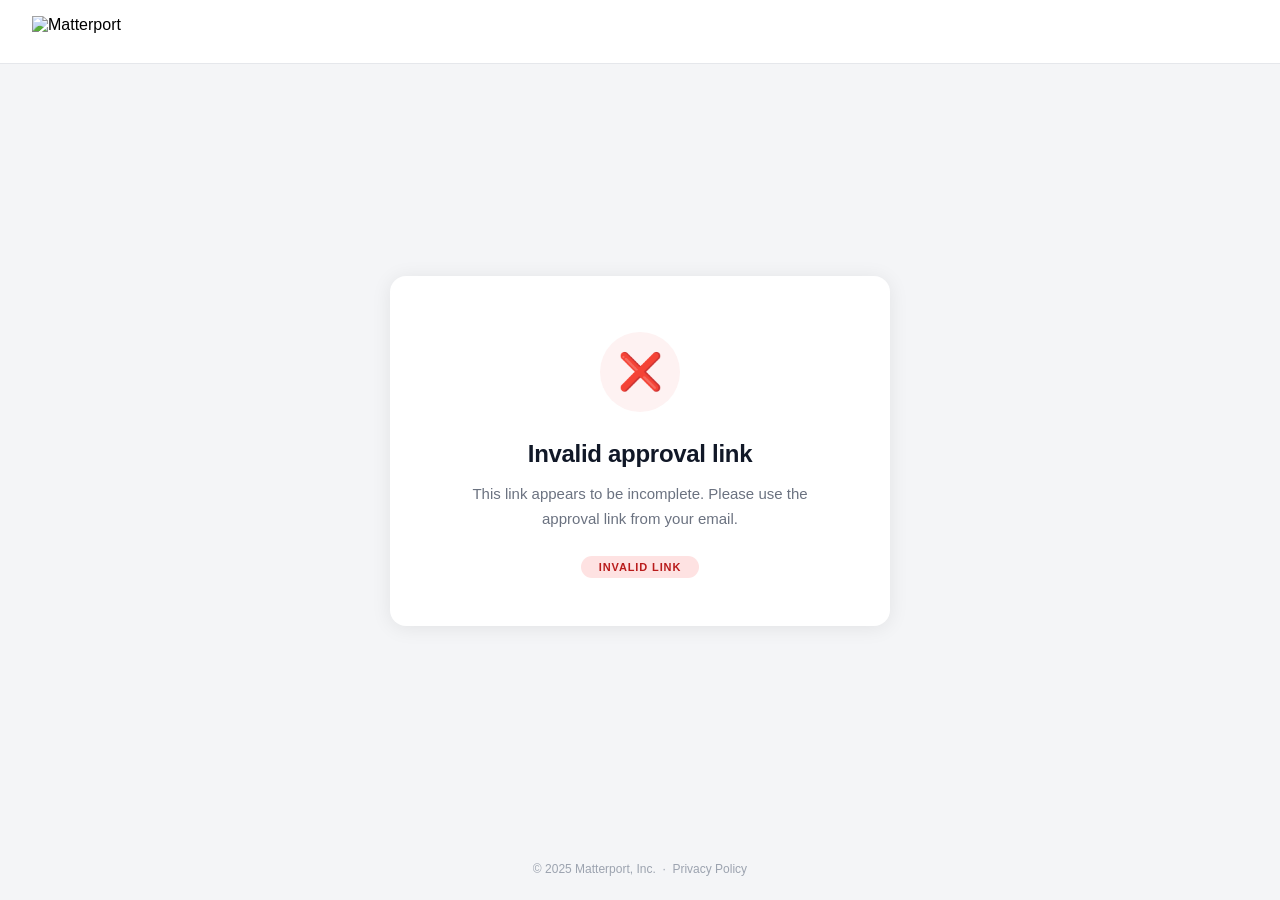
==== index.html @ c85f67c3 "Add files via upload" ====
<!DOCTYPE html>
<html lang="en">
<head>
  <meta charset="UTF-8" />
  <meta name="viewport" content="width=device-width, initial-scale=1.0" />
  <title>Order Approval | Matterport</title>
  <style>
    *, *::before, *::after { box-sizing: border-box; margin: 0; padding: 0; }

    body {
      font-family: -apple-system, BlinkMacSystemFont, "Segoe UI", Roboto,
                   Helvetica, Arial, sans-serif;
      background: #f4f5f7;
      min-height: 100vh;
      display: flex;
      flex-direction: column;
      align-items: center;
      justify-content: center;
    }

    /* ── Header ─────────────────────────────────────────── */
    header {
      position: fixed;
      top: 0; left: 0; right: 0;
      height: 64px;
      background: #ffffff;
      border-bottom: 1px solid #e5e7eb;
      display: flex;
      align-items: center;
      padding: 0 32px;
      z-index: 10;
    }
    header img { height: 32px; width: auto; }

    /* ── Main ────────────────────────────────────────────── */
    main {
      margin-top: 64px;
      flex: 1;
      display: flex;
      align-items: center;
      justify-content: center;
      padding: 32px 16px;
      width: 100%;
    }

    /* ── Card ────────────────────────────────────────────── */
    .card {
      background: #ffffff;
      border-radius: 16px;
      box-shadow: 0 2px 20px rgba(0,0,0,0.08);
      padding: 56px 48px 48px;
      max-width: 500px;
      width: 100%;
      text-align: center;
    }

    .icon-wrap {
      width: 80px; height: 80px;
      border-radius: 50%;
      margin: 0 auto 28px;
      display: flex; align-items: center; justify-content: center;
      font-size: 32px;
    }
    .icon-wrap.loading {
      background: #fff0f3;
      animation: pulse 1.4s ease-in-out infinite;
    }
    .icon-wrap.success { background: transparent; }
    .icon-wrap.error   { background: #fef2f2; }

    .icon-wrap svg {
      width: 64px;
      height: auto;
    }

    @keyframes pulse {
      0%, 100% { opacity: 1; transform: scale(1); }
      50%       { opacity: 0.4; transform: scale(0.92); }
    }

    h1 {
      font-size: 24px;
      font-weight: 700;
      color: #111827;
      margin-bottom: 14px;
      letter-spacing: -0.3px;
    }
    p {
      font-size: 15px;
      color: #6b7280;
      line-height: 1.65;
      max-width: 360px;
      margin: 0 auto;
    }

    .pill {
      display: inline-block;
      margin-top: 24px;
      padding: 5px 18px;
      border-radius: 999px;
      font-size: 11px;
      font-weight: 700;
      letter-spacing: 0.08em;
      text-transform: uppercase;
    }
    .pill.loading   { background: #fff0f3; color: #FF3158; }
    .pill.success   { background: #dcfce7; color: #15803d; }
    .pill.cancelled { background: #fee2e2; color: #b91c1c; }
    .pill.error     { background: #fee2e2; color: #b91c1c; }

    /* ── Footer ──────────────────────────────────────────── */
    footer {
      font-size: 12px;
      color: #9ca3af;
      padding: 24px;
      text-align: center;
    }
    footer a { color: #9ca3af; text-decoration: none; }
    footer a:hover { color: #FF3158; }
  </style>
</head>
<body>

  <!-- Header: full Matterport logo from their CDN -->
  <header>
    <img
      src="https://images.ctfassets.net/icnj41gkyohw/4TFgKaRydiQc25X5NqOPon/a1726d6086793c5335b73fd41a06d52c/Matterport_Logo_-_Black_%C3%82_%C3%AF__.svg"
      alt="Matterport"
    />
  </header>

  <main>
    <div class="card">
      <!-- Icon: Matterport mark used for all states; swapped via JS -->
      <div class="icon-wrap loading" id="icon">
        <!-- Matterport mark SVG (extracted from official logo) -->
        <svg viewBox="0 0 330 298" fill="none" xmlns="http://www.w3.org/2000/svg">
          <path fill-rule="evenodd" clip-rule="evenodd" d="M125.631 1.69144C127.297 0.493365 130.005 0.435882 131.696 1.56841L183.287 36.2813C184.998 37.4682 185.42 39.8109 184.239 41.5254L147.811 91.6609C146.617 93.3118 144.052 94.1932 142.057 93.6577L42.3926 66.0637C40.4231 65.4868 40.1478 63.9963 41.8056 62.7569L125.631 1.69144Z" fill="#FF3158"/>
          <path fill-rule="evenodd" clip-rule="evenodd" d="M56.0651 92.3257L92.3414 142.598C93.5316 144.241 93.5842 146.98 92.4436 148.68L35.4893 235.28C34.3244 237.005 32.8427 236.799 32.1818 234.852L0.223077 135.969C-0.417575 134.009 0.370842 131.394 1.95881 130.146L50.8174 91.6168C52.4661 90.3613 54.8091 90.6941 56.0651 92.3257Z" fill="#FF3158"/>
          <path fill-rule="evenodd" clip-rule="evenodd" d="M204.943 20.395L209.593 124.042C209.659 126.101 211.312 128.259 213.237 128.909L272.042 148.173C274.025 148.761 276.104 147.624 276.712 145.669L293.668 85.68C294.21 83.7236 293.323 81.1299 291.716 80.4814L213.862 48.9527C211.918 48.2388 209.856 49.1952 209.593 51.1989" fill="black"/>
          <path fill-rule="evenodd" clip-rule="evenodd" d="M298.411 161.371L201.598 197.844C199.69 198.553 198.135 200.797 198.135 202.836L198.135 268.561C198.135 270.667 199.787 271.538 201.815 270.525L299.816 221.362C301.787 220.358 303.388 217.887 303.388 215.661L303.388 163.753C303.388 161.594 301.804 160.467 298.411 161.371Z" fill="black"/>
          <path fill-rule="evenodd" clip-rule="evenodd" d="M193.68 294.222L129.216 213.101C127.956 211.5 125.333 210.688 123.404 211.318L64.2265 230.806C62.2319 231.452 61.9264 233.044 63.5335 234.351L176.724 323.763C178.397 325.053 181.057 325.026 182.701 323.703L194.973 313.795C196.659 312.441 196.903 309.817 195.545 307.96" fill="black"/>
        </svg>
      </div>

      <h1 id="title">Processing your approval…</h1>
      <p id="message">Please hold on while we record your response.</p>
      <span class="pill loading" id="pill">In Progress</span>
    </div>
  </main>

  <footer>
    &copy; 2025 Matterport, Inc. &nbsp;·&nbsp;
    <a href="https://matterport.com/privacy-policy" target="_blank" rel="noopener">Privacy Policy</a>
  </footer>

  <script>
    (function () {
      var WEBHOOK = "https://hooks.zapier.com/hooks/catch/10664871/4bdz3nt/";
      var params   = new URLSearchParams(window.location.search);
      var recordId = params.get("record_id") || "";
      var action   = params.get("action") || "accept"; // "accept" | "decline"

      function setUI(type, title, message, pill) {
        var wrap = document.getElementById("icon");
        var pillEl = document.getElementById("pill");
        wrap.className = "icon-wrap " + type;
        document.getElementById("title").textContent   = title;
        document.getElementById("message").textContent = message;
        pillEl.className   = "pill " + type;
        pillEl.textContent = pill;

        // Error state: replace mark with emoji
        if (type === "error") {
          wrap.innerHTML = "<span style='font-size:36px'>❌</span>";
        }
      }

      if (!recordId) {
        setUI("error",
          "Invalid approval link",
          "This link appears to be incomplete. Please use the approval link from your email.",
          "Invalid Link");
        return;
      }

      // GET request — no CORS preflight, Zapier receives record_id + action as query params
      var url = WEBHOOK + "?record_id=" + encodeURIComponent(recordId) + "&action=" + encodeURIComponent(action);

      fetch(url, { mode: "no-cors" })
        .then(function () {
          if (action === "decline") {
            setUI("cancelled",
              "Order Cancelled",
              "Your response has been recorded. This order has been cancelled.",
              "Cancelled");
          } else {
            setUI("success",
              "Thank you!",
              "Your approval has been received and your order is now being processed. The Matterport team will now work to get this appointment scheduled.",
              "Approved");
          }
        })
        .catch(function (err) {
          console.error("Webhook error:", err);
          setUI("error",
            "Something went wrong",
            "We couldn't record your approval. Please try clicking the link again or contact support.",
            "Error");
        });
    })();
  </script>
</body>
</html>
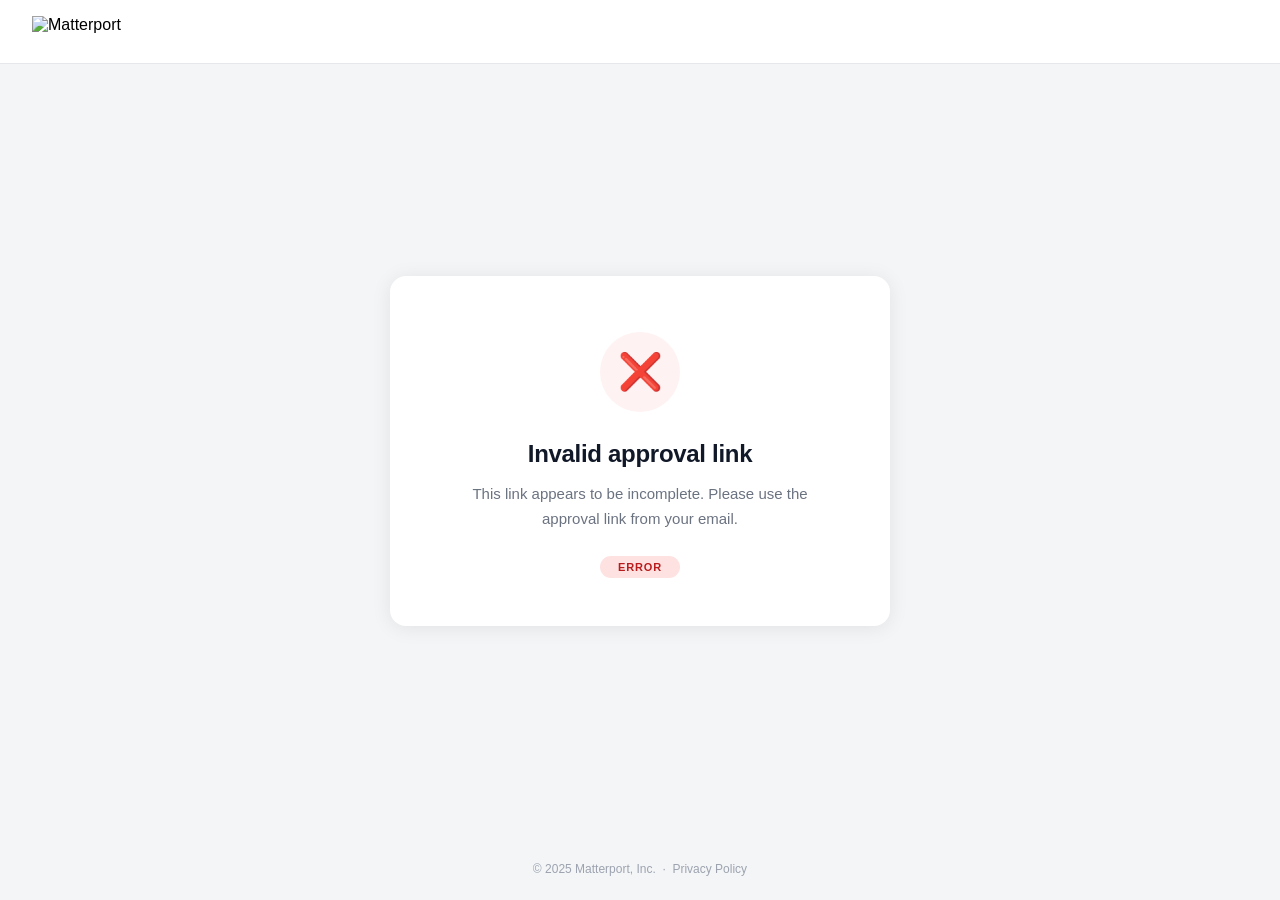
==== commit 0a0bd82b: "Add files via upload" ====
--- a/index.html
+++ b/index.html
@@ -4,6 +4,7 @@
   <meta charset="UTF-8" />
   <meta name="viewport" content="width=device-width, initial-scale=1.0" />
   <title>Order Approval | Matterport</title>
+  <script src="https://www.google.com/recaptcha/api.js" async defer></script>
   <style>
     *, *::before, *::after { box-sizing: border-box; margin: 0; padding: 0; }
 
@@ -61,17 +62,12 @@
       display: flex; align-items: center; justify-content: center;
       font-size: 32px;
     }
-    .icon-wrap.loading {
-      background: #fff0f3;
-      animation: pulse 1.4s ease-in-out infinite;
-    }
+    .icon-wrap.verify  { background: #f9fafb; }
+    .icon-wrap.loading { background: #fff0f3; animation: pulse 1.4s ease-in-out infinite; }
     .icon-wrap.success { background: transparent; }
     .icon-wrap.error   { background: #fef2f2; }
 
-    .icon-wrap svg {
-      width: 64px;
-      height: auto;
-    }
+    .icon-wrap svg { width: 64px; height: auto; }
 
     @keyframes pulse {
       0%, 100% { opacity: 1; transform: scale(1); }
@@ -93,6 +89,37 @@
       margin: 0 auto;
     }
 
+    /* ── CAPTCHA + button area ───────────────────────────── */
+    .verify-area {
+      margin-top: 28px;
+      display: flex;
+      flex-direction: column;
+      align-items: center;
+      gap: 20px;
+    }
+
+    .confirm-btn {
+      width: 100%;
+      max-width: 280px;
+      padding: 13px 24px;
+      border: none;
+      border-radius: 10px;
+      font-size: 15px;
+      font-weight: 600;
+      cursor: pointer;
+      transition: opacity 0.2s, transform 0.1s;
+    }
+    .confirm-btn:disabled {
+      opacity: 0.4;
+      cursor: not-allowed;
+    }
+    .confirm-btn:not(:disabled):hover  { opacity: 0.88; }
+    .confirm-btn:not(:disabled):active { transform: scale(0.98); }
+
+    .confirm-btn.accept  { background: #16a34a; color: #fff; }
+    .confirm-btn.decline { background: #dc2626; color: #fff; }
+
+    /* ── Pill ────────────────────────────────────────────── */
     .pill {
       display: inline-block;
       margin-top: 24px;
@@ -103,7 +130,6 @@
       letter-spacing: 0.08em;
       text-transform: uppercase;
     }
-    .pill.loading   { background: #fff0f3; color: #FF3158; }
     .pill.success   { background: #dcfce7; color: #15803d; }
     .pill.cancelled { background: #fee2e2; color: #b91c1c; }
     .pill.error     { background: #fee2e2; color: #b91c1c; }
@@ -131,9 +157,8 @@
 
   <main>
     <div class="card">
-      <!-- Icon: Matterport mark used for all states; swapped via JS -->
-      <div class="icon-wrap loading" id="icon">
-        <!-- Matterport mark SVG (extracted from official logo) -->
+      <!-- Matterport mark SVG -->
+      <div class="icon-wrap verify" id="icon">
         <svg viewBox="0 0 330 298" fill="none" xmlns="http://www.w3.org/2000/svg">
           <path fill-rule="evenodd" clip-rule="evenodd" d="M125.631 1.69144C127.297 0.493365 130.005 0.435882 131.696 1.56841L183.287 36.2813C184.998 37.4682 185.42 39.8109 184.239 41.5254L147.811 91.6609C146.617 93.3118 144.052 94.1932 142.057 93.6577L42.3926 66.0637C40.4231 65.4868 40.1478 63.9963 41.8056 62.7569L125.631 1.69144Z" fill="#FF3158"/>
           <path fill-rule="evenodd" clip-rule="evenodd" d="M56.0651 92.3257L92.3414 142.598C93.5316 144.241 93.5842 146.98 92.4436 148.68L35.4893 235.28C34.3244 237.005 32.8427 236.799 32.1818 234.852L0.223077 135.969C-0.417575 134.009 0.370842 131.394 1.95881 130.146L50.8174 91.6168C52.4661 90.3613 54.8091 90.6941 56.0651 92.3257Z" fill="#FF3158"/>
@@ -143,9 +168,21 @@
         </svg>
       </div>
 
-      <h1 id="title">Processing your approval…</h1>
-      <p id="message">Please hold on while we record your response.</p>
-      <span class="pill loading" id="pill">In Progress</span>
+      <h1 id="title">Loading…</h1>
+      <p id="message"></p>
+
+      <!-- Verification area: CAPTCHA + confirm button (shown before submission) -->
+      <div class="verify-area" id="verify-area" style="display:none;">
+        <div class="g-recaptcha"
+             data-sitekey="6Le5_BctAAAAF79LwzB4UoU_5sr_OptzUlkm_dn"
+             data-callback="onCaptchaVerified"
+             data-expired-callback="onCaptchaExpired">
+        </div>
+        <button class="confirm-btn" id="confirm-btn" disabled>Confirm</button>
+      </div>
+
+      <!-- Pill shown after submission -->
+      <span class="pill" id="pill" style="display:none;"></span>
     </div>
   </main>
 
@@ -156,58 +193,98 @@
 
   <script>
     (function () {
-      var WEBHOOK = "https://hooks.zapier.com/hooks/catch/10664871/4bdz3nt/";
+      var WEBHOOK  = "https://hooks.zapier.com/hooks/catch/10664871/4bdz3nt/";
       var params   = new URLSearchParams(window.location.search);
       var recordId = params.get("record_id") || "";
       var action   = params.get("action") || "accept"; // "accept" | "decline"
 
-      function setUI(type, title, message, pill) {
-        var wrap = document.getElementById("icon");
-        var pillEl = document.getElementById("pill");
-        wrap.className = "icon-wrap " + type;
-        document.getElementById("title").textContent   = title;
-        document.getElementById("message").textContent = message;
-        pillEl.className   = "pill " + type;
-        pillEl.textContent = pill;
-
-        // Error state: replace mark with emoji
-        if (type === "error") {
-          wrap.innerHTML = "<span style='font-size:36px'>❌</span>";
-        }
+      var iconEl   = document.getElementById("icon");
+      var titleEl  = document.getElementById("title");
+      var msgEl    = document.getElementById("message");
+      var verifyEl = document.getElementById("verify-area");
+      var btnEl    = document.getElementById("confirm-btn");
+      var pillEl   = document.getElementById("pill");
+
+      // ── Error state ───────────────────────────────────────
+      function showError(title, msg) {
+        iconEl.className = "icon-wrap error";
+        iconEl.innerHTML = "<span style='font-size:36px'>&#10060;</span>";
+        titleEl.textContent    = title;
+        msgEl.textContent      = msg;
+        verifyEl.style.display = "none";
+        pillEl.className       = "pill error";
+        pillEl.textContent     = "Error";
+        pillEl.style.display   = "inline-block";
       }
 
+      // ── Validate URL params ───────────────────────────────
       if (!recordId) {
-        setUI("error",
+        showError(
           "Invalid approval link",
-          "This link appears to be incomplete. Please use the approval link from your email.",
-          "Invalid Link");
+          "This link appears to be incomplete. Please use the approval link from your email."
+        );
         return;
       }
 
-      // GET request — no CORS preflight, Zapier receives record_id + action as query params
-      var url = WEBHOOK + "?record_id=" + encodeURIComponent(recordId) + "&action=" + encodeURIComponent(action);
-
-      fetch(url, { mode: "no-cors" })
-        .then(function () {
-          if (action === "decline") {
-            setUI("cancelled",
-              "Order Cancelled",
-              "Your response has been recorded. This order has been cancelled.",
-              "Cancelled");
-          } else {
-            setUI("success",
-              "Thank you!",
-              "Your approval has been received and your order is now being processed. The Matterport team will now work to get this appointment scheduled.",
-              "Approved");
-          }
-        })
-        .catch(function (err) {
-          console.error("Webhook error:", err);
-          setUI("error",
-            "Something went wrong",
-            "We couldn't record your approval. Please try clicking the link again or contact support.",
-            "Error");
-        });
+      // ── Show verify UI based on action ────────────────────
+      if (action === "decline") {
+        titleEl.textContent = "Cancel this order?";
+        msgEl.textContent   = "Please verify you’re human, then confirm your decision to cancel this order.";
+        btnEl.textContent   = "Confirm Cancellation";
+        btnEl.classList.add("decline");
+      } else {
+        titleEl.textContent = "Approve this order?";
+        msgEl.textContent   = "Please verify you’re human, then confirm your approval to proceed.";
+        btnEl.textContent   = "Confirm Approval";
+        btnEl.classList.add("accept");
+      }
+      verifyEl.style.display = "flex";
+
+      // ── CAPTCHA callbacks (must be global) ────────────────
+      window.onCaptchaVerified = function () {
+        btnEl.disabled = false;
+      };
+      window.onCaptchaExpired = function () {
+        btnEl.disabled = true;
+      };
+
+      // ── Confirm button → fire webhook ─────────────────────
+      btnEl.addEventListener("click", function () {
+        btnEl.disabled         = true;
+        verifyEl.style.display = "none";
+        iconEl.className       = "icon-wrap loading";
+        titleEl.textContent    = "Processing…";
+        msgEl.textContent      = "Please hold on while we record your response.";
+
+        var url = WEBHOOK
+          + "?record_id=" + encodeURIComponent(recordId)
+          + "&action="    + encodeURIComponent(action);
+
+        fetch(url, { mode: "no-cors" })
+          .then(function () {
+            iconEl.className = "icon-wrap success";
+            if (action === "decline") {
+              titleEl.textContent  = "Order Cancelled";
+              msgEl.textContent    = "Your response has been recorded. This order has been cancelled.";
+              pillEl.className     = "pill cancelled";
+              pillEl.textContent   = "Cancelled";
+            } else {
+              titleEl.textContent  = "Thank you!";
+              msgEl.textContent    = "Your approval has been received and your order is now being processed. The Matterport team will now work to get this appointment scheduled.";
+              pillEl.className     = "pill success";
+              pillEl.textContent   = "Approved";
+            }
+            pillEl.style.display = "inline-block";
+          })
+          .catch(function (err) {
+            console.error("Webhook error:", err);
+            showError(
+              "Something went wrong",
+              "We couldn’t record your approval. Please try clicking the link again or contact support."
+            );
+          });
+      });
+
     })();
   </script>
 </body>
